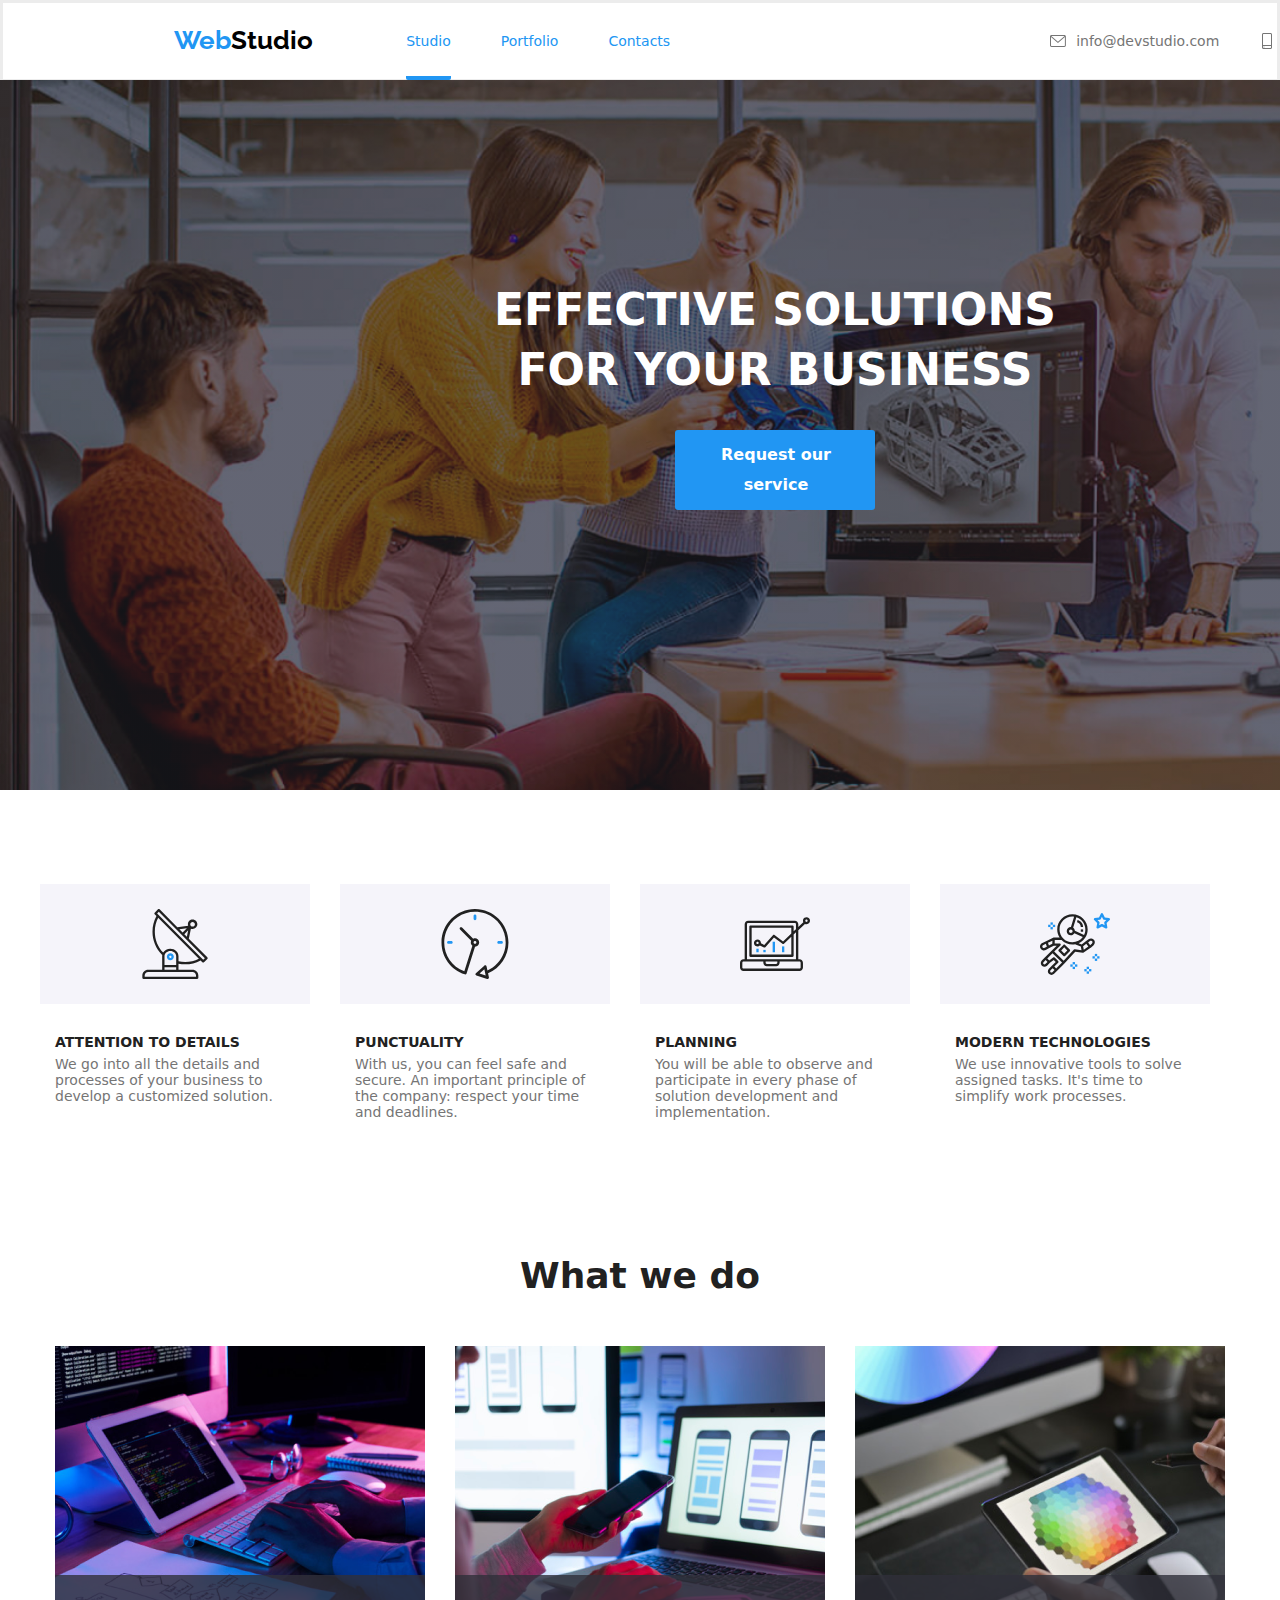
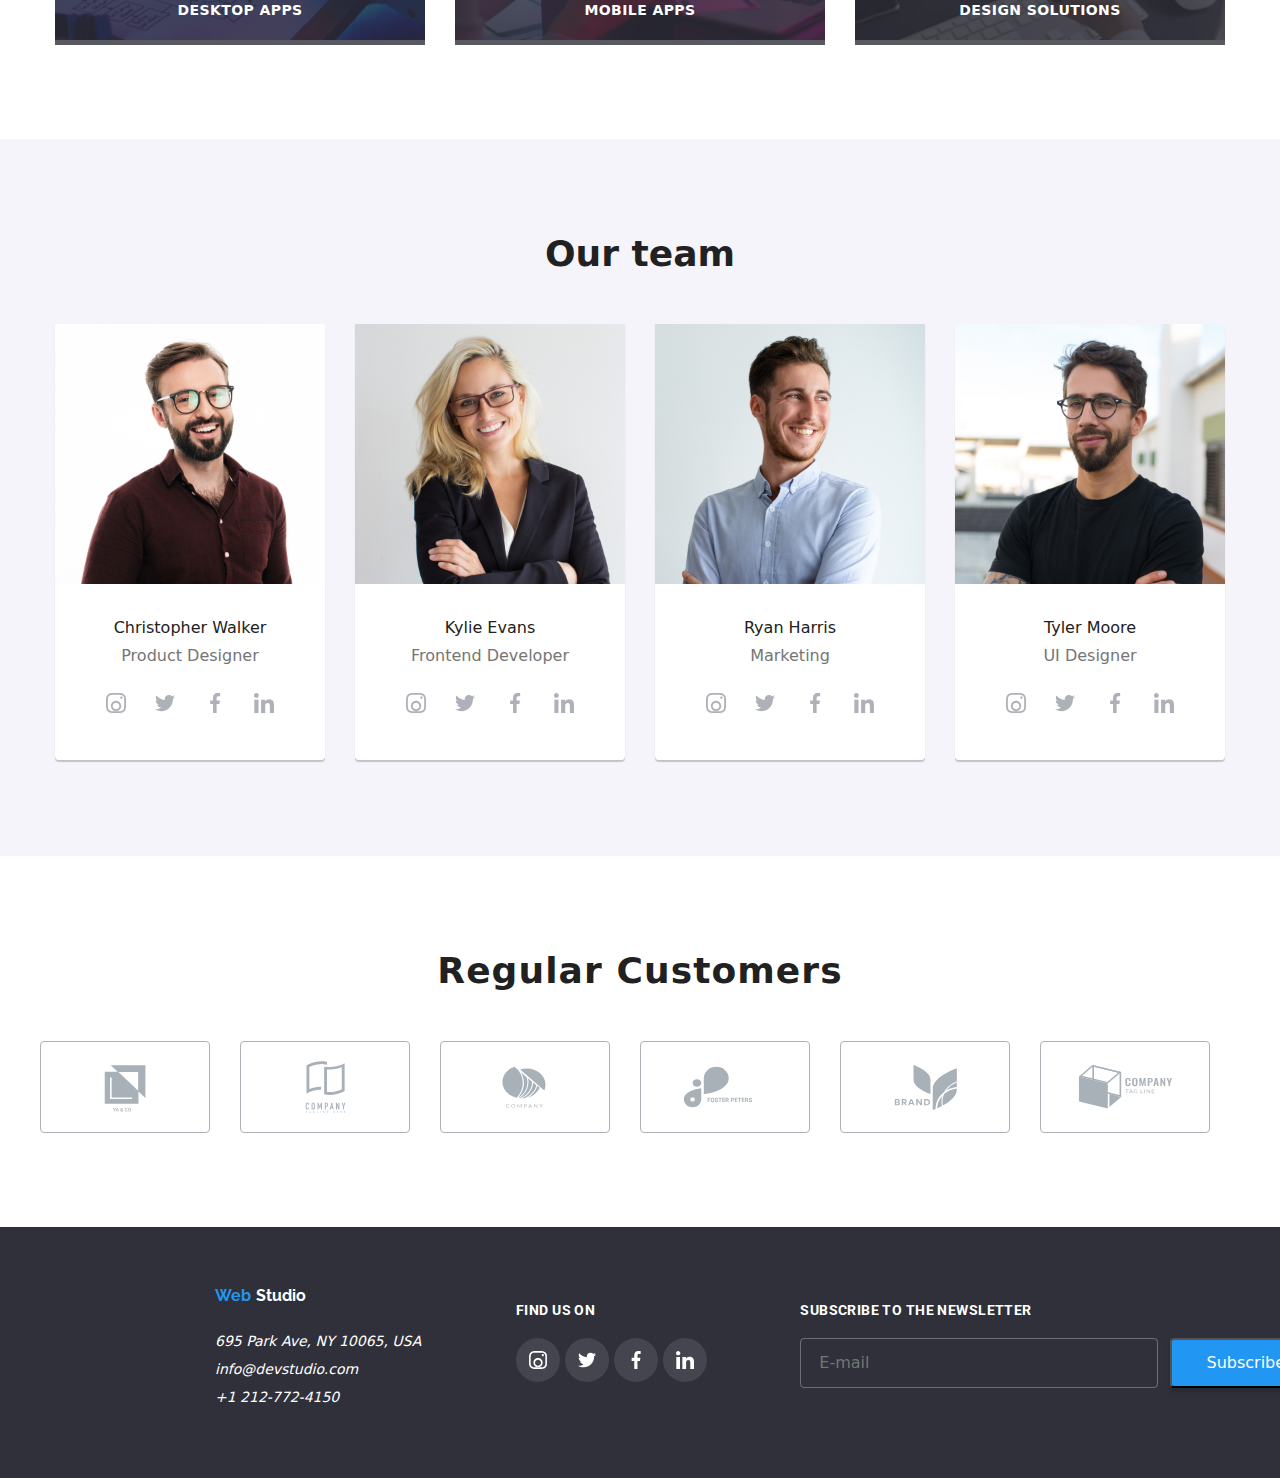
==== index.html @ acfc654d "footer form add" ====
<!DOCTYPE html>
<html lang="en">
  <head>
    <meta charset="UTF-8" />
    <meta http-equiv="x-ua-compatible" content="IE=edge" />
    <meta name="veiwport" content="width=divice-width, inicial scale=1.0" />
    <title>WebStudio</title>
    <link rel="preconnect" href="https://fonts.googleapis.com" />
    <link rel="preconnect" href="https://fonts.gstatic.com" crossorigin />
    <link
      href="https://fonts.googleapis.com/css2?family=Raleway:wght@700&family=Roboto:wght@400;500;700;900&display=swap"
      rel="stylesheet"
    />
    <link
      rel="stylesheet"
      href="https://cdnjs.cloudflare.com/ajax/libs/modern-normalize/1.0.0/modern-normalize.min.css"
    />
    <link rel="stylesheet" href="./css/style.css" />
  </head>
  <body>
    <div class="global-container">
      <header class="global-header">
        <div class="header-container">
          <div class="webstudio-container">
            <a class="link-class" href="./index.html">
              <span class="text-blue">Web</span>
              <span class="text-white">Studio</span>
            </a>
          </div>
          <div class="navigation-container">
            <nav class="main-navigation">
              <ul class="list-class">
                <li>
                  <a href="./index.html" class="nav-link current">Studio</a>
                </li>
                <li>
                  <a href="./portfolio.html" class="nav-link">Portfolio</a>
                </li>
                <li>
                  <a href=" " class="nav-link">Contacts</a>
                </li>
              </ul>
            </nav>
          </div>
          <div class="contact-container">
            <ul class="contact">
              <li>
                <a class="mail-class" href="mailto:info@devstudio.com">
                  <svg class="icon-nav">
                    <use href="./images/icons.svg#icon-envelope"></use>
                  </svg>
                  <span class="mail"> info@devstudio.com</span>
                </a>
              </li>
              <li>
                <a class="tel-class" href="tel:+12127724150">
                  <svg class="icon-nav">
                    <use href="./images/icons.svg#icon-smartphone"></use>
                  </svg>
                  <span class="tel">+1 212-772-4150</span>
                </a>
              </li>
            </ul>
          </div>
        </div>
      </header>
      <main class="main-container">
        <section class="first-section">
          <div class="first-section-container">
            <h1 class="head-text">EFFECTIVE SOLUTIONS FOR YOUR BUSINESS</h1>
            <button class="button1" data-modal-open type="button">
              Request our service
            </button>
          </div>
        </section>
        <section class="second-section">
          <div class="second-section-container">
            <ul class="text-list">
              <li>
                <div class="rectangle1">
                  <svg class="svg-image1" width="270" height="120">
                    <use href="./images/icons.svg#icon-antenna-1"></use>
                  </svg>
                </div>
                <h2 class="htwo-text">ATTENTION TO DETAILS</h2>
                <p class="ptwo-text">
                  We go into all the details and processes of your business to
                  develop a customized solution.
                </p>
              </li>
              <li>
                <div class="rectangle2">
                  <svg class="svg-image2" width="270" height="120">
                    <use href="./images/icons.svg#icon-clock-1"></use>
                  </svg>
                </div>
                <h2 class="htwo-text">PUNCTUALITY</h2>
                <p class="ptwo-text">
                  With us, you can feel safe and secure. An important principle
                  of the company: respect your time and deadlines.
                </p>
              </li>
              <li>
                <div class="rectangle3">
                  <svg class="svg-image3" width="270" height="120">
                    <use href="./images/icons.svg#icon-diagram-1"></use>
                  </svg>
                </div>
                <h2 class="htwo-text">PLANNING</h2>
                <p class="ptwo-text">
                  You will be able to observe and participate in every phase of
                  solution development and implementation.
                </p>
              </li>
              <li>
                <div class="rectangle4">
                  <svg class="svg-image4" width="270" height="120">
                    <use href="./images/icons.svg#icon-astronaut-1"></use>
                  </svg>
                </div>
                <h2 class="htwo-text">MODERN TECHNOLOGIES</h2>
                <p class="ptwo-text">
                  We use innovative tools to solve assigned tasks. It's time to
                  simplify work processes.
                </p>
              </li>
            </ul>
          </div>
        </section>
        <section class="section-three">
          <div class="section-three-container">
            <h3 class="hthree-text">What we do</h3>
            <ul class="image-whatwedo">
              <li>
                <div class="thumb">
                  <img
                    src="./images/img1.png"
                    alt="laptop 1"
                    width="370"
                    height="294"
                  />
                  <p class="label">DESKTOP APPS</p>
                </div>
              </li>
              <li>
                <div class="thumb">
                  <img
                    src="./images/box2.png"
                    alt="laptop 2"
                    width="370"
                    height="294"
                  />
                  <p class="label">Mobile APPS</p>
                </div>
              </li>
              <li>
                <div class="thumb">
                  <img
                    src="./images/box3.png"
                    alt="laptop 3"
                    width="370"
                    height="294"
                  />
                  <p class="label">DESIGN SOLUTIONS</p>
                </div>
              </li>
            </ul>
          </div>
        </section>
        <section class="section-four">
          <div class="fourth-section-continer">
            <h4 class="hfour-text">Our team</h4>
            <ul class="image-ourteam">
              <li class="walker-container">
                <img
                  src="./images/img11.jpg"
                  alt="Christopher Walker"
                  width="270"
                  height="260"
                />
                <h5 class="hfive-text">Christopher Walker</h5>
                <p class="pfour-text">Product Designer</p>
                <div class="social-ellipse">
                  <a class="social-icon" href="">
                    <svg class="icon">
                      <use xlink:href="./images/icons.svg#icon-instagram"></use>
                    </svg>
                  </a>
                </div>
                <div class="social-ellipse">
                  <a class="social-icon" href="">
                    <svg class="icon">
                      <use xlink:href="./images/icons.svg#icon-twitter"></use>
                    </svg>
                  </a>
                </div>
                <div class="social-ellipse">
                  <a class="social-icon" href="">
                    <svg class="icon">
                      <use
                        xlink:href="./images/icons.svg#icon-facebook-1"
                      ></use>
                    </svg>
                  </a>
                </div>
                <div class="social-ellipse">
                  <a class="social-icon" href="">
                    <svg class="icon">
                      <use xlink:href="./images/icons.svg#icon-linkedin"></use>
                    </svg>
                  </a>
                </div>
              </li>
              <li class="kylie-container">
                <img
                  src="./images/img22.jpg"
                  alt="Kylie Evans"
                  width="270"
                  height="260"
                />
                <h5 class="hfive-text">Kylie Evans</h5>
                <p class="pfour-text">Frontend Developer</p>
                <div class="social-ellipse">
                  <a class="social-icon" href="">
                    <svg class="icon">
                      <use xlink:href="./images/icons.svg#icon-instagram"></use>
                    </svg>
                  </a>
                </div>
                <div class="social-ellipse">
                  <a class="social-icon" href="">
                    <svg class="icon">
                      <use xlink:href="./images/icons.svg#icon-twitter"></use>
                    </svg>
                  </a>
                </div>
                <div class="social-ellipse">
                  <a class="social-icon" href="">
                    <svg class="icon">
                      <use
                        xlink:href="./images/icons.svg#icon-facebook-1"
                      ></use>
                    </svg>
                  </a>
                </div>
                <div class="social-ellipse">
                  <a class="social-icon" href="">
                    <svg class="icon">
                      <use xlink:href="./images/icons.svg#icon-linkedin"></use>
                    </svg>
                  </a>
                </div>
              </li>
              <li class="ryan-container">
                <img
                  src="./images/img33.jpg"
                  alt="Ryan Harris"
                  width="270"
                  height="260"
                />
                <h5 class="hfive-text">Ryan Harris</h5>
                <p class="pfour-text">Marketing</p>
                <div class="social-ellipse">
                  <a class="social-icon" href="">
                    <svg class="icon">
                      <use xlink:href="./images/icons.svg#icon-instagram"></use>
                    </svg>
                  </a>
                </div>
                <div class="social-ellipse">
                  <a class="social-icon" href="">
                    <svg class="icon">
                      <use xlink:href="./images/icons.svg#icon-twitter"></use>
                    </svg>
                  </a>
                </div>
                <div class="social-ellipse">
                  <a class="social-icon" href="">
                    <svg class="icon">
                      <use
                        xlink:href="./images/icons.svg#icon-facebook-1"
                      ></use>
                    </svg>
                  </a>
                </div>
                <div class="social-ellipse">
                  <a class="social-icon" href="">
                    <svg class="icon">
                      <use xlink:href="./images/icons.svg#icon-linkedin"></use>
                    </svg>
                  </a>
                </div>
              </li>
              <li class="tyler-container">
                <img
                  src="./images/img44.jpg"
                  alt="Tyler Moore"
                  width="270"
                  height="260"
                />
                <h5 class="hfive-text">Tyler Moore</h5>
                <p class="pfour-text">UI Designer</p>
                <div class="social-ellipse">
                  <a class="social-icon" href="">
                    <svg class="icon">
                      <use xlink:href="./images/icons.svg#icon-instagram"></use>
                    </svg>
                  </a>
                </div>
                <div class="social-ellipse">
                  <a class="social-icon" href="">
                    <svg class="icon">
                      <use xlink:href="./images/icons.svg#icon-twitter"></use>
                    </svg>
                  </a>
                </div>
                <div class="social-ellipse">
                  <a class="social-icon" href="">
                    <svg class="icon">
                      <use
                        xlink:href="./images/icons.svg#icon-facebook-1"
                      ></use>
                    </svg>
                  </a>
                </div>
                <div class="social-ellipse">
                  <a class="social-icon" href="">
                    <svg class="icon">
                      <use xlink:href="./images/icons.svg#icon-linkedin"></use>
                    </svg>
                  </a>
                </div>
              </li>
            </ul>
          </div>
        </section>
        <section class="section-five">
          <div class="fifth-section-container">
            <h4 class="regular-text">Regular Customers</h4>
            <div class="regular-rectangle-container">
              <div class="regular-rectangle">
                <a href="">
                  <svg class="logo">
                    <use
                      xlink:href="./images/icons.svg#icon-Logo1"
                      width="106px"
                      height="60px"
                    ></use>
                  </svg>
                </a>
              </div>
              <div class="regular-rectangle" type="button">
                <a href="">
                  <svg class="logo">
                    <use
                      xlink:href="./images/icons.svg#icon-Logo2"
                      width="106px"
                      height="60px"
                    ></use>
                  </svg>
                </a>
              </div>
              <div class="regular-rectangle" type="button">
                <a href="">
                  <svg class="logo">
                    <use
                      xlink:href="./images/icons.svg#icon-Logo3"
                      width="106px"
                      height="60px"
                    ></use>
                  </svg>
                </a>
              </div>
              <div class="regular-rectangle" type="button">
                <a href="">
                  <svg class="logo">
                    <use
                      xlink:href="./images/icons.svg#icon-Logo4"
                      width="106px"
                      height="60px"
                    ></use>
                  </svg>
                </a>
              </div>
              <div class="regular-rectangle" type="button">
                <a href="">
                  <svg class="logo">
                    <use
                      xlink:href="./images/icons.svg#icon-Logo5"
                      width="106px"
                      height="60px"
                    ></use>
                  </svg>
                </a>
              </div>
              <div class="regular-rectangle" type="button">
                <a href="">
                  <svg class="logo">
                    <use
                      xlink:href="./images/icons.svg#icon-Logo6"
                      width="106px"
                      height="60px"
                    ></use>
                  </svg>
                </a>
              </div>
            </div>
          </div>
        </section>
      </main>
      <!--footer section-->
      <footer class="global-footer">
        <div class="footer-container">
          <section class="footer-section">
            <div class="web-studio2">
              <span class="blue-text">Web</span>
              <span class="white-text">Studio</span>
            </div>
            <address class="footer-address">
              <div class="foot-address">695 Park Ave, NY 10065, USA</div>
              <p class="mail-text">info@devstudio.com</p>
              <p class="tel-text">+1 212-772-4150</p>
            </address>
          </section>
          <section class="footer-social-section">
            <div class="footer-social-links">
              <p class="find-us-text">find us on</p>
            </div>
            <div class="f-social-ellipse">
              <a class="f-social-icon" href="">
                <svg class="f-icon">
                  <use xlink:href="./images/icons.svg#icon-instagram"></use>
                </svg>
              </a>
            </div>
            <div class="f-social-ellipse">
              <a class="f-social-icon" href="">
                <svg class="f-icon">
                  <use xlink:href="./images/icons.svg#icon-twitter"></use>
                </svg>
              </a>
            </div>
            <div class="f-social-ellipse">
              <a class="f-social-icon" href="">
                <svg class="f-icon">
                  <use xlink:href="./images/icons.svg#icon-facebook-1"></use>
                </svg>
              </a>
            </div>
            <div class="f-social-ellipse">
              <a class="f-social-icon" href="">
                <svg class="f-icon">
                  <use xlink:href="./images/icons.svg#icon-Ellipse1"></use>
                  <use xlink:href="./images/icons.svg#icon-linkedin"></use>
                </svg>
              </a>
            </div>
          </section>
          <section class="subscribe">
            <p class="subscribe-text">Subscribe to the newsletter</p>
            <div class="footer-email-form">
              <label for="email">
                <input
                  placeholder="E-mail"
                  type="email"
                  name="email"
                  id="email"
                  class="input-mail"
                  pattern="[a-z0-9._%+\-]+@[a-z0-9.\-]+\.[a-z]{2,}$"
                />
              </label>
              <div class="email-input">
                <button type="submit">
                  Subscribe
                  <svg>
                    <use xlink:href="./images/icons.svg#icon-icon_send"></use>
                  </svg>
                </button>
              </div>
            </div>
          </section>
        </div>
      </footer>
    </div>
    <!--MODAL-->
    <div class="modal is-hidden" data-modal>
      <div class="modal-content">
        <button class="close-btn" data-modal-close>&times;</button>

        <p>Leave your information and we'll call you back</p>

        <form class="modal-form" action="" method="get" autocomplete="off">
          <div class="form-section">
            <label for="name">Name</label>
            <div class="input-l">
              <input type="text" name="name" id="name" class="modal-input" />
              <svg class="modal-icon">
                <use href="./images/icons.svg#icon-person-modal" />
              </svg>
            </div>
          </div>

          <div class="form-section">
            <label for="telephone">Telephone</label>
            <div class="input-l">
              <input
                type="tel"
                name="telephone"
                id="telephone"
                class="modal-input"
              />
              <svg class="modal-icon">
                <use href="./images/icons.svg#icon-phone-modal" />
              </svg>
            </div>
          </div>

          <div class="form-section">
            <label for="email">E-mail</label>
            <div class="input-l">
              <input
                type="email"
                name="email"
                id="email"
                class="modal-input"
                pattern="[a-z0-9._%+\-]+@[a-z0-9.\-]+\.[a-z]{2,}$"
              />
              <svg class="modal-icon">
                <use href="./images/icons.svg#icon-email-modal" />
              </svg>
            </div>
          </div>

          <div class="form-section">
            <label class="feedback-label">
              <span class="form-comments">Comments</span>
              <textarea
                placeholder="Enter the text"
                name="feedback"
                class="modal-input"
              ></textarea>
            </label>
          </div>

          <label class="label-checkbox" for="terms-and-conditions">
            <input
              class="checkbox-input"
              id="terms-and-conditions"
              type="checkbox"
              name="terms"
            />
            <svg class="modal-icon">
              <use href="./images/icons.svg#icon-vector-modal"></use>
            </svg>
            <!--  <svg class="icon-check">
              <use href="./images/icons.svg#icon-icon-check"></use>
          </svg>-->
            <span
              >I agree with the letter and accept the
              <a href="">Terms and Conditions</a></span
            >
          </label>
        </form>
        <button class="modal-button" type="submit">Send</button>
      </div>
    </div>

    <script src="./modal.js"></script>
  </body>
</html>
---- css/style.css ----
:root {
  --link-color: #212121;
  --heading-font-family: system-ui, -apple-system, BlinkMacSystemFont,
    "Segoe UI", Roboto, Oxygen, Ubuntu, Cantarell, "Open Sans", "Helvetica Neue",
    sans-serif;
  --link-hover-color: #2196f3;
  --svg-icons-color: #afb1b8;
  --grey-text-color: #757575;
  --trasform: 250ms cubic-bezier(0.4, 0, 0.2, 1);
}

/*-- syles canceling--*/
h1,
h2,
h3,
h4,
h5,
p {
  margin: 0;
}

ul {
  list-style: none;
  padding: 0;
  margin: 0;
}

a {
  text-decoration: none;
}

.global-continer {
  width: 1600px;
}

.visually-hidden {
  position: absolute;
  width: 1px;
  height: 1px;
  margin: -1px;
  border: 0;
  padding: 0;
  clip: rect(0 0 0 0);
  overflow: hidden;
}

.header-container {
  display: flex;
  flex-direction: row;
  height: 80px;
  align-items: center;
  border-style: solid;
  border-bottom-width: 1px;
  border-color: #ececec;
  flex-wrap: nowrap;
}

.webstudio-container {
  display: flex;
  flex-direction: row;
  padding-left: 13.4375%;
  flex-wrap: nowrap;
  justify-content: space-between;
  width: max-content;
}

.link-class {
  display: flex;
  align-items: center;
}

.link-class {
  font-family: "Raleway", sans-serif;
  font-weight: 700;
  font-size: 26 px;
  text-decoration: none;
}

.text-white {
  color: #000000;
  font-weight: 700;
  font-size: 26px;
}

.global-header {
  background-color: #fff;
  font-family: var(--heading-font-family);
  font-size: 14px;
  font-weight: 500;
}

.navigation-container ul {
  display: flex;
  flex-direction: row;
  align-items: center;
  padding-left: 93px;
}

.navigation-container li {
  padding-right: 50px;
}

.contact-container {
  display: flex;
  flex-direction: row;
  flex-wrap: nowrap;
  align-items: center;
  margin-left: 330px;
}

.contact ul {
  width: 500px;
}

.icon-nav {
  display: inline-block;
  max-width: 16px;
  max-height: 16px;
  fill: var(--grey-text-color);
  align-items: center;
}

.mail,
.tel {
  color: var(--grey-text-color);
}

.icon-nav {
  margin-right: 10px;
}

.text-blue {
  color: var(--link-hover-color);
  font-weight: 700;
  font-size: 26px;
  overflow-clip-margin: unset;
}

/*--Link section first page--*/
.nav-link {
  list-style-type: none;
  color: var(--grey-text-color);
  text-decoration: none;
}

.current {
  color: var(--link-hover-color);
}

.current {
  padding-bottom: 27px;
  border-bottom: var(--link-hover-color) solid 4px;
  border-radius: 2px;
}

a:link,
a:hover {
  color: var(--link-hover-color);
}

a:focus {
  color: var(--link-hover-color);
}

.nav-link {
  cursor: poiter;
}

/*--Contact first page--*/
.contact {
  display: flex;
  list-style-type: none;
  text-decoration: none;
  align-items: center;
  color: var(--grey-text-color);
}

.contact span:link,
.contact span:hover {
  color: var(--link-hover-color);
}

/*--first section first page Effective solutions--*/

.first-section {
  background: #2f303a;
  text-align: center;
  background-image: linear-gradient(
      rgba(47, 48, 58, 0.4),
      rgba(47, 48, 58, 0.4)
    ),
    url(../images/effective-solution.jpg);
  background-size: cover;
}

.first-section-container {
  display: inline-block;

  margin: 0%;
  padding: 200px 452px 280px 452px;
}

.head-text {
  width: 646px;
  padding-bottom: 30px;
}

.first-section .head-text {
  font-weight: 900;
  font-size: 44px;
  line-height: 60px;
  letter-spacing: 6%;
  color: #ffff;
  text-align: center;
  font-family: var(--heading-font-family);
}

.button1 {
  width: 200px;
  padding: 10px 19px 10px 21px;
  height: 50 px;
}

.button1 {
  background-color: var(--link-hover-color);
  border: none;
  color: white;
  text-align: center;
  text-decoration: none;
  display: inline-block;
  font-size: 16px;
  font-weight: 700;
  letter-spacing: 6%;
  size: 16px;
  line-height: 30px;
  border-radius: 3px;
  font-family: var(--heading-font-family);
}

.button1:hover {
  background-color: #188ce8;
}
/*--
@keyframes moveinout {
  0% {
    top: 0;
  }

  100% {
    top: 294px;
  }--*/

.modal {
  position: fixed;
  width: 100vw;
  height: 100vh;
  top: 0;
  left: 0;
  display: flex;
  justify-content: center;
  align-items: center;
  background: rgba(0, 0, 0, 0.2);
  /*-- animation: moveinout var(--transform);--*/
}
.modal-content {
  display: flex;
  flex-direction: column;
  justify-content: center;
  align-items: center;
  position: relative;
  background-color: #fff;
  padding: 20px;
  width: 528px;
  height: 581px;
  border-radius: 4px;
  box-shadow: 0px 2px 1px 0px rgba(0, 0, 0, 0.2);
  box-shadow: 0px 1px 1px 0px rgba(0, 0, 0, 0.14);
  box-shadow: 0px 1px 3px 0px rgba(0, 0, 0, 0.12);
}

.close-btn {
  position: absolute;
  right: 0;
  top: 0;
  margin: 8px;
  border-radius: 50%;
  width: 30px;
  height: 30px;
  background-color: #fff;
  border: 1px solid rgba(0, 0, 0, 0.1);
  display: flex;
  align-items: center;
  justify-content: center;
}

.is-hidden {
  visibility: hidden;
}
.modal-content p {
  font-family: var(--heading-font-family);
  color: var(--link-color);
  font-size: 20px;
  margin-top: 40px;
}
.close-btn {
  display: flex;
  align-items: center;
  justify-content: center;
  position: absolute;
  right: 0;
  top: 0;
  margin: 8px;
  border-radius: 50%;
  width: 30px;
  height: 30px;
  background-color: #fff;
  border: 1px solid rgba(0, 0, 0, 0.1);
}
.modal-form {
  display: flex;
  flex-direction: column;
  column-gap: 10px;
}

.form-comments {
  font-family: var(--heading-font-family);
  font-weight: 400;
  line-height: 24px;
  color: #757575;
}
.modal-form .input-l {
  position: relative;
  display: flex;
  align-items: center;
}
.modal-icon {
  position: absolute;
  margin-left: 12px;
  width: 18px;
  height: 18px;
  top: calc(50%-9px);
}
.modal-form .input-l:focus-within svg {
  fill: #2196f3;
  transition: fill var(--transition);
}
.modal-form input {
  height: 40px;
  width: 448px;
  background-color: #fff;
  border: 1px solid rgba(33, 33, 33, 0.2);
  border-radius: 4px;
  margin-top: 4px;
  padding-left: 42px;
  outline: none;
}
.modal-input:focus {
  border: 1px solid #2196f3;
  transition: border var(--transition);
}
.modal-form textarea {
  width: 448px;
  height: 120px;
  background-color: #fff;
  border: 1px solid rgba(33, 33, 33, 0.2);
  border-radius: 4px;
  margin-top: 4px;
  outline: none;
  text-indent: 16px;
  font-family: var(--heading-font-family);
  font-weight: 400;
}

.modal-form .label-checkbox {
  display: flex;
  align-items: center;
  position: relative;
  gap: 8px;
  margin-left: 12px;
  margin-top: 20px;
}
.modal-form .label-checkbox:hover {
  cursor: pointer;
}
/*--.checkbox-input > input:not(:checked) {
  visibility: hidden;
}--*/
input:checked + svg {
  display: none;
}

.form-section {
  margin-bottom: 10px;
}
.form-section label {
  font-family: var(--heading-font-family);
  font-weight: 400;
  line-height: 14px;
  font-size: 14px;
  color: #757575;
}
.label-checkbox svg {
  margin-left: 3px;
}
.label-checkbox p {
  font-family: var(--heading-font-family);
  font-size: 14px;
  font-weight: 400;
  line-height: 24px;
  letter-spacing: 0.03em;
}

.label-checkbox a {
  color: #2196f3;
  text-decoration: underline;
}
.modal-form .checkbox-input {
  height: 16px;
  width: 16px;
}
.feedback-label {
  display: flex;
  flex-direction: column;
}

.modal-button {
  height: 50px;
  width: 200px;
  background-color: #2196f3;
  color: #fff;
  margin-top: 30px;
  border: 1px solid #2196f3;
  border-radius: 4px;
  margin-bottom: 40px;
  padding-bottom: 12px;
  padding-top: 12px;
  box-shadow: 0px 4px 4px 0px #00000026;
}
/*--second section first page--*/

.second-section-container {
  display: flex;
  flex-direction: row;
  justify-content: center;
  margin-bottom: 94px;
  flex-wrap: nowrap;
}

.second-section-container li {
  width: 270px;
  margin-right: 30px;
  margin-bottom: 30px;
}

.rectangle1 {
  display: flex;
  background-color: #f5f4fa;
  width: 270px;
  margin-bottom: 30px;
}

.svg-image1 {
  padding: 25px 100px 25px 100px;
  background-repeat: no-repeat;
  background-position: center;
}

.rectangle2 {
  display: flex;
  width: 270px;
  background-color: #f5f4fa;
  margin-bottom: 30px;
}

.svg-image2 {
  padding: 25px 100px 25px 100px;
  background-repeat: no-repeat;
  background-position: center;
}

.rectangle3 {
  display: flex;
  width: 270px;
  background-color: #f5f4fa;
  margin-bottom: 30px;
}

.svg-image3 {
  padding: 25px 100px 25px 100px;
  background-repeat: no-repeat;
  background-position: center;
}

.rectangle4 {
  display: flex;
  width: 270px;
  background-color: #f5f4fa;
  margin-bottom: 30px;
}

.svg-image4 {
  padding: 25px 100px 25px 100px;
  background-repeat: no-repeat;
  background-position: center;
}

.text-list {
  max-width: 1600px;
  padding-top: 94px;
}

.second-section {
  background: #fff;
  list-style-type: none;
}

.htwo-text {
  width: 270px;
  height: 16px;
}

.htwo-text {
  font-weight: 700;
  font-size: 14px;
  color: #212121;
  font-family: var(--heading-font-family);
  padding-left: 15px;
  padding-right: 15px;
}

.text-list {
  list-style-type: none;
  display: flex;
}

.ptwo-text {
  width: 270px;
  height: 75px;
  margin-top: 6px;
  padding-left: 15px;
  padding-right: 15px;
}

.ptwo-text {
  font-weight: 400;
  font-size: 14px;
  letter-spacing: 3%;
  color: #757575;
  font-family: var(--heading-font-family);
}

/*--tirth section first page What We Do--*/

.section-three-continer {
  display: flex;
  flex-direction: column;
  margin-top: 0 auto;
  height: auto;
}
.thumb {
  position: relative;
  overflow: hidden;
}

.thumb > .label {
  position: absolute;
  margin: 0;
  font-family: var(--heading-font-family);
  font-size: 14px;
  font-weight: 700;
  line-height: 16px;
  letter-spacing: 0.03em;
  width: 370px;
  height: 70px;
  padding-top: 27px;
  padding-bottom: 27px;
  text-align: center;
  color: #fff;
  text-transform: uppercase;
  bottom: 0;
  left: 0;
  background-color: rgba(47, 48, 58, 0.8);
}

.hthree-text {
  display: flex;
  justify-content: center;
  margin-top: 94px;
}

.section-three {
  background-color: #fff;
}

.image-whatwedo {
  list-style-type: none;
  display: flex;
  justify-content: center;
  margin-top: 50px;
}

.image-whatwedo li {
  padding-left: 15px;
  padding-right: 15px;
  margin-bottom: 94px;
}

.hthree-text {
  font-weight: 700;
  font-size: 36px;
  text-align: center;
  letter-spacing: 3%;
  color: #212121;
  font-family: var(--heading-font-family);
}

/*--section four OUR TEAM--*/

.fourth-section-continer {
  display: flex;
  flex-direction: column;
  background-color: #f5f4fa;
}

.hfour-text {
  display: flex;
  justify-content: center;
  margin-top: 94px;
  padding-left: 502px;
  padding-right: 502px;
}

.fourth-section-continer ul {
  display: flex;
  padding-top: 50px;
  justify-items: center;
  margin-left: 30px;
  margin-right: 30px;
  margin-bottom: 96px;
}

.walker-container {
  display: block;
  border-style: none;
  border-color: #f5f4fa;
  border-radius: 0px 0px 4px 4px;
  max-width: 100%;
  height: auto;
  background-color: #fff;
  border-radius: 0px, 0px, 4px, 4px;
  box-shadow: 0px 2px 1px 0px rgba(0, 0, 0, 0.2);
}

.kylie-container {
  display: block;
  border-style: none;
  border-color: #f5f4fa;
  border-radius: 0px 0px 4px 4px;
  height: auto;
  margin-left: 30px;
  background-color: #fff;
  border-radius: 0px, 0px, 4px, 4px;
  box-shadow: 0px 2px 1px 0px rgba(0, 0, 0, 0.2);
}

.ryan-container {
  display: block;
  border-style: none;
  border-color: #f5f4fa;
  border-radius: 0px 0px 4px 4px;
  margin-left: 30px;
  height: auto;
  background-color: #fff;
  border-radius: 0px, 0px, 4px, 4px;
  box-shadow: 0px 2px 1px 0px rgba(0, 0, 0, 0.2);
}

.tyler-container {
  display: block;
  border-style: none;
  border-color: #f5f4fa;
  border-radius: 0px 0px 4px 4px;
  margin-left: 30px;
  height: auto;
  background-color: #fff;
  border-radius: 0px, 0px, 4px, 4px;
  box-shadow: 0px 2px 1px 0px rgba(0, 0, 0, 0.2);
}

.social-ellipse {
  display: inline-block;
  flex-direction: row;
  width: 44px;
  height: 44px;
  border-radius: 50%;
  margin-bottom: 30px;
}

.icon {
  display: block;
  flex-direction: row;
  width: 44px;
  height: 44px;
  align-items: center;
  justify-content: center;
  padding: 12px 12px;
  fill: #afb1b8;
}

.icon:hover {
  fill: #ffffff;
}

.icon > svg {
  justify-content: center;
  align-items: center;
  width: 44px;
  height: 44px;
}

.svg > use {
  width: 44px;
  height: 44px;
}

.social-ellipse:hover {
  background-color: var(--link-hover-color);
  fill: #fff;
}

.hfive-text {
  padding-top: 30px;
  padding-bottom: 5px;
}

.pfour-text {
  padding-top: 5px;
  padding-bottom: 16px;
}

.image-ourteam {
  list-style-type: none;
  display: flex;
  justify-content: center;
}

.section-four {
  font-size: 16px;
  text-align: center;
  letter-spacing: 3%;
  font-family: var(--heading-font-family);
}

.hfour-text {
  font-weight: 700;
  color: #212121;
  font-size: 36px;
}

.hfive-text {
  font-weight: 500;
  color: #212121;
  font-size: 16px;
}

.pfour-text {
  font-weight: 400;
  color: #757575;
  font-size: 16px;
}

.social-icon:hover {
  fill: #fff;
}

/*--fifth section Regular Customer--*/
.fifth-section-container {
  display: block;
  justify-content: center;
  flex-shrink: 0;
  margin-top: 94px;
}

.regular-rectangle {
  width: 170px;
  height: 92px;
  background-color: #fff;
  border: 1px solid #afb1b8;
  border-radius: 4px;
  margin-right: 30px;
  margin-bottom: 94px;
}

.regular-rectangle-container {
  display: flex;
  justify-content: center;
}

.regular-text {
  color: var(--link-color);
  text-align: center;
  font-family: var(--heading-font-family);
  font-size: 36px;
  font-style: normal;
  font-weight: 700;
  line-height: normal;
  letter-spacing: 1.08px;
  margin-bottom: 50px;
}

.logo {
  padding-top: 16px;
  padding-left: 32px;
  fill: #a8b1b8;
}

.logo:hover {
  fill: var(--link-hover-color);
}

/*--button section second page--*/
.main-container-second {
  display: grid;
  justify-content: center;
  margin-top: 94px;
  margin-bottom: 94px;
  align-items: center;
  align-content: center;
}

.button-section ul {
  list-style-type: none;
  display: grid;
  grid-template-columns: 64px 120px 83px 96px 121px;
  grid-column-gap: 8px;
  align-content: center;
  justify-content: center;
  margin-top: 94px;
}

.button {
  background-color: #f5f4fa;
  border: none;
  color: #212121;
  text-align: center;
  text-decoration: none;
  display: inline;
  font-size: 16px;
  font-weight: 500;
  letter-spacing: 3%;
  size: 16px;
  line-height: 26px;
  border-radius: 4px;
  cursor: pointer;
  list-style-type: none;
  font-family: var(--heading-font-family);
  padding-top: 6px;
  padding-left: 22px;
  padding-right: 22px;
  padding-bottom: 6px;
}

.button:hover {
  background-color: var(--link-hover-color);

  color: white;
}

.button:focus {
  background-color: var(--link-hover-color);
  color: white;
}

/*--image section second page--*/
.image-section {
  display: flex;
  justify-content: center;
}
.grid-container {
  display: grid;
  grid-template-columns: auto auto auto;
  flex-basis: calc((100%-90px) / 3);
}

.image-class {
  display: flex;
  list-style-type: none;
  flex-wrap: wrap;
  align-items: center;
  padding-top: 56px;
  justify-content: center;
  flex-basis: calc((100%-90px) / 3);
}

.image-class li {
  flex-basis: calc((100%-90px) / 3);
  margin: 15px;
  max-width: 100%;
  height: auto;
}

.hover-box {
  position: relative;
  width: 370px;
  height: 294px;
  margin: 0;
  overflow: hidden;
}
.hover-text {
  position: absolute;
  top: 0;
  left: 0;
  width: 100%;
  height: 100%;
  padding-top: 63px;
  padding-left: 24px;
  background-color: rgba(33, 150, 243, 0.9);
  transform: translateY(100%);
  transition: var(--trasform);
  transition-timing-function: cubic-bezier(0.4, 0, 0.2, 1);
}

.hover-box:hover .hover-text {
  transform: translateY(0);
}

.hover-text p {
  color: #fff;
  margin: 0;
  font-family: var(--heading-font-family);
  font-size: 18px;
  font-weight: 400;
  line-height: 28px;
  letter-spacing: 0.03em;
  text-align: left;
}
.textcard {
  border-top-style: none;
  border-right-style: solid;
  border-right-width: 1px;
  border-bottom-style: solid;
  border-bottom-width: 1px;
  border-left-style: solid;
  border-left-width: 1px;
  border-color: #eee;
  padding-left: 22px;
  padding-right: 22px;
}

.image-class h3 {
  height: 36px;
  width: 322px;
  justify-content: center;
  align-content: center;
  padding-top: 20px;
}

.image-class p {
  height: 30px;
  width: 322px;
  padding-top: 4px;
  padding-bottom: 20px;
}

.image-text {
  font-weight: 700;
  font-size: 18px;
  letter-spacing: 6%;
  color: #212121;
  font-family: var(--heading-font-family);
}

.description-text {
  font-weight: 400;
  font-size: 16px;
  letter-spacing: 3%;
  color: #757575;
  font-family: var(--heading-font-family);
}

/*--footer second page--*/

.footer-container {
  display: flex;
  height: 251px;
  width: max-content;
}

.footer-section {
  display: block;
  padding-left: 215px;
  width: 516px;
  justify-content: left;
}

.footer-social-section {
  display: block;
  margin-top: 75px;
}

.web-studio2 {
  display: block;
  margin-top: 60px;
  padding-bottom: 28px;
}

.global-footer {
  background: #2f303a;
  text-align: left;
}

.text-whites {
  color: white;
}

.blue-text {
  color: var(--link-hover-color);
  font-family: "Raleway";
  font-weight: 700;
  font-size: 26 px;
}

.white-text {
  color: white;
  font-family: "Raleway";
  font-weight: 700;
  font-size: 26 px;
}

.footer-address {
  font-size: 14px;
  font-weight: 400;
  letter-spacing: 3%;
  color: #fff;
  font-family: var(--heading-font-family);
}

.foot-address {
  padding-bottom: 12px;
}

.mail-class {
  color: #fff;
  margin-right: 40px;
}

.mail-class:hover .icon-nav {
  fill: var(--link-hover-color);
}

.mail-class:hover .mail {
  color: var(--link-hover-color);
}

.tel-class:hover .icon-nav {
  fill: var(--link-hover-color);
}

.tel-class:hover .tel {
  color: var(--link-hover-color);
}

.mail-class,
.tel-class {
  display: flex;
  align-items: center;
  justify-content: center;
}

.tel-text {
  color: #fff;
  padding-top: 12px;
}

.find-us-text,
.subscribe-text {
  color: #fff;
  font-family: Roboto;
  font-size: 14px;
  font-weight: 700;
  line-height: 16px;
  letter-spacing: 0.03em;
  text-align: left;
  text-transform: uppercase;
  margin-bottom: 20px;
}

.f-social-ellipse {
  display: inline-block;
  flex-direction: row;
  width: 44px;
  height: 44px;
  border-radius: 50%;
  margin-bottom: 30px;
  fill: #fff;
  opacity: 1;
}

.f-social-icon {
  text-decoration: none;
  width: 44px;
  height: 44px;
  display: flex;
  justify-content: center;
  align-items: center;
  border: 1px solid transparent;
  background-color: rgba(255, 255, 255, 0.1);
  border-radius: 50%;
  fill: #fff;
}

.f-icon {
  display: block;
  flex-direction: row;
  width: 44px;
  height: 44px;
  align-items: center;
  justify-content: center;
  padding: 12px;
  fill: #ffffff;
  opacity: 1;
}

.footer-social-icons:nth-child(1) {
  padding-left: 0;
}

.f-social-ellipse:hover {
  opacity: 1;
  background-color: var(--link-hover-color);
  fill: #fff;
}

.f-icon:hover {
  fill: #fff;
}
.subscribe {
  display: block;
  align-items: center;
  margin-top: 75px;
  margin-left: 93px;
}
.footer-email-form {
  display: flex;
  flex-direction: row;
}

.footer-email-form label input {
  height: 50px;
  width: 358px;
  background-color: rgba(33, 150, 243, 0);
  border: 1px solid rgba(255, 255, 255, 0.3);
  border-radius: 4px;
  color: #fff;
  padding-left: 18px;
  outline: none;
}
.email-input > button {
  display: inline-flex;
  justify-content: center;
  align-items: center;
  background-color: #2196f3;
  width: 200px;
  height: 50px;
  color: #fff;
  border-radius: 4px;
  box-shadow: 0px 4px 4px 0px rgba(0, 0, 0, 0.15);
  margin-left: 12px;
}
.email-input svg {
  width: 24px;
  height: 24px;
  margin-left: 25px;
  fill: #fff;
}
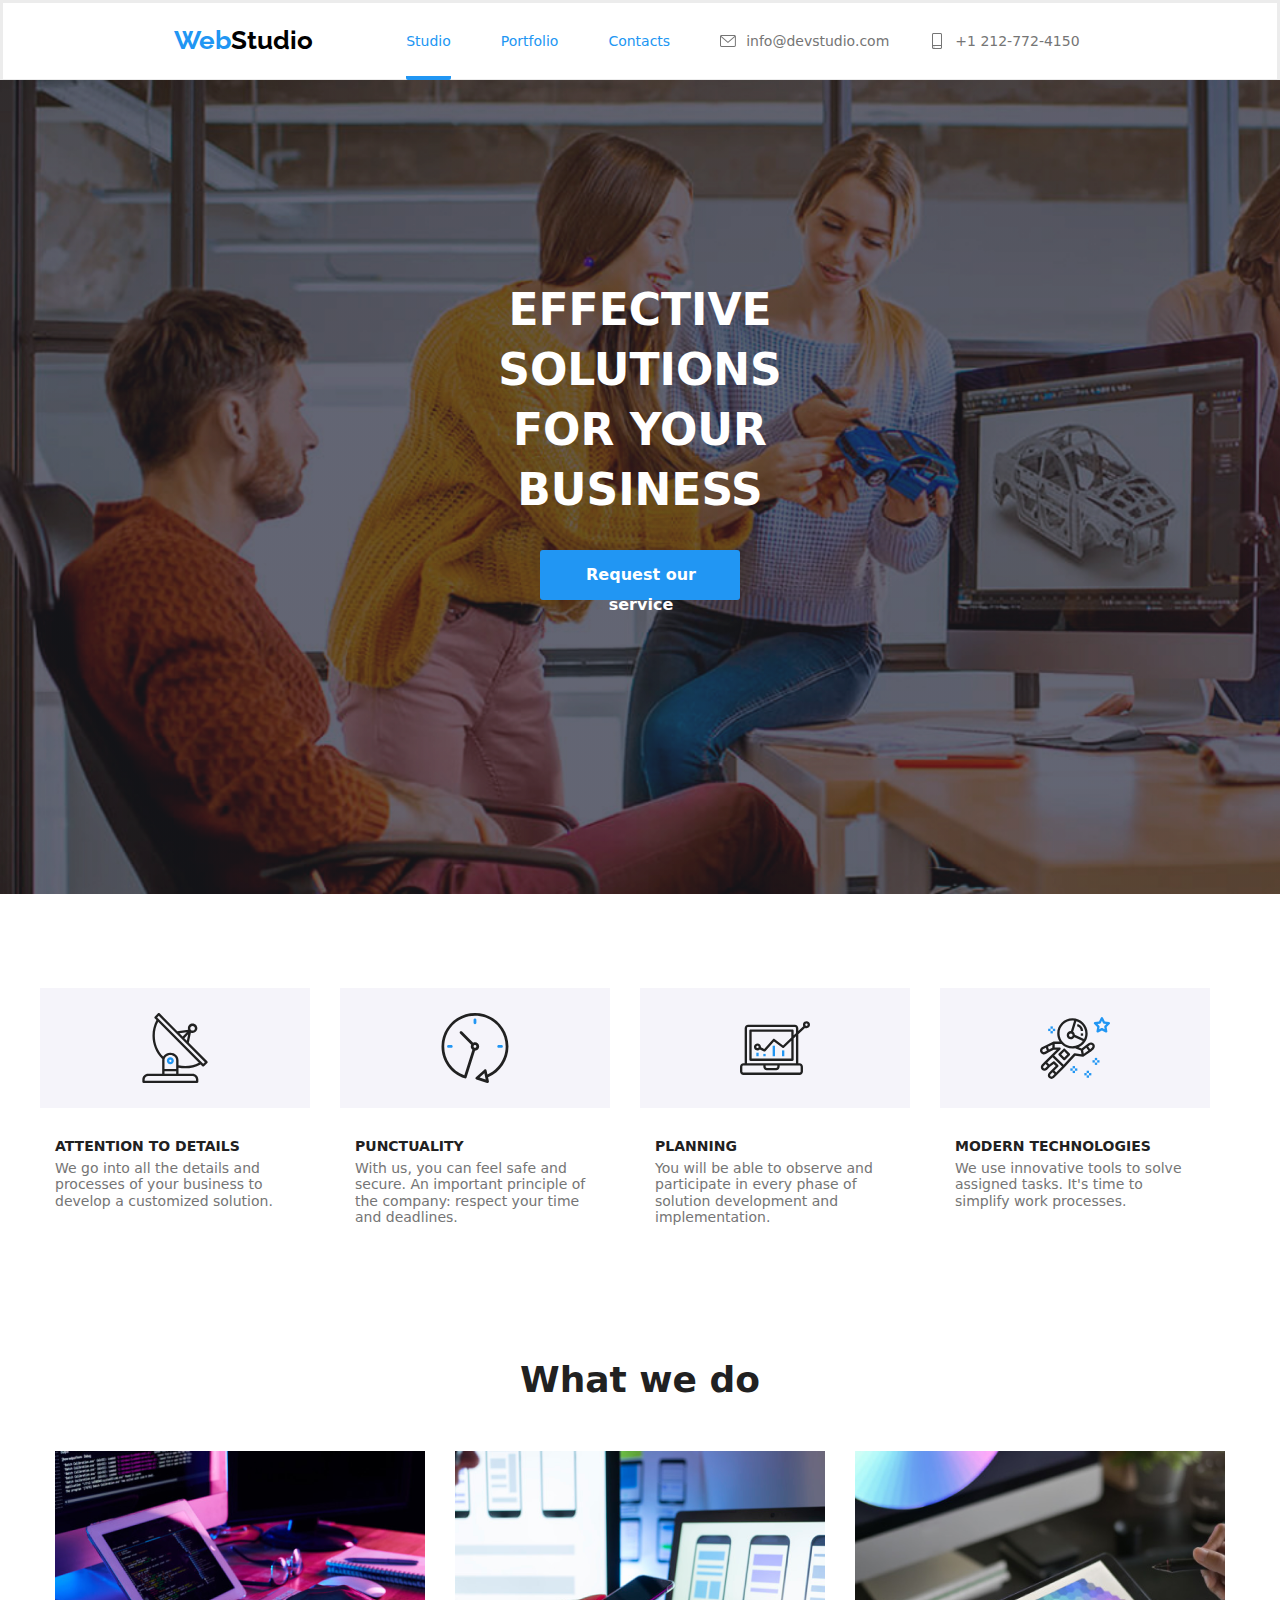
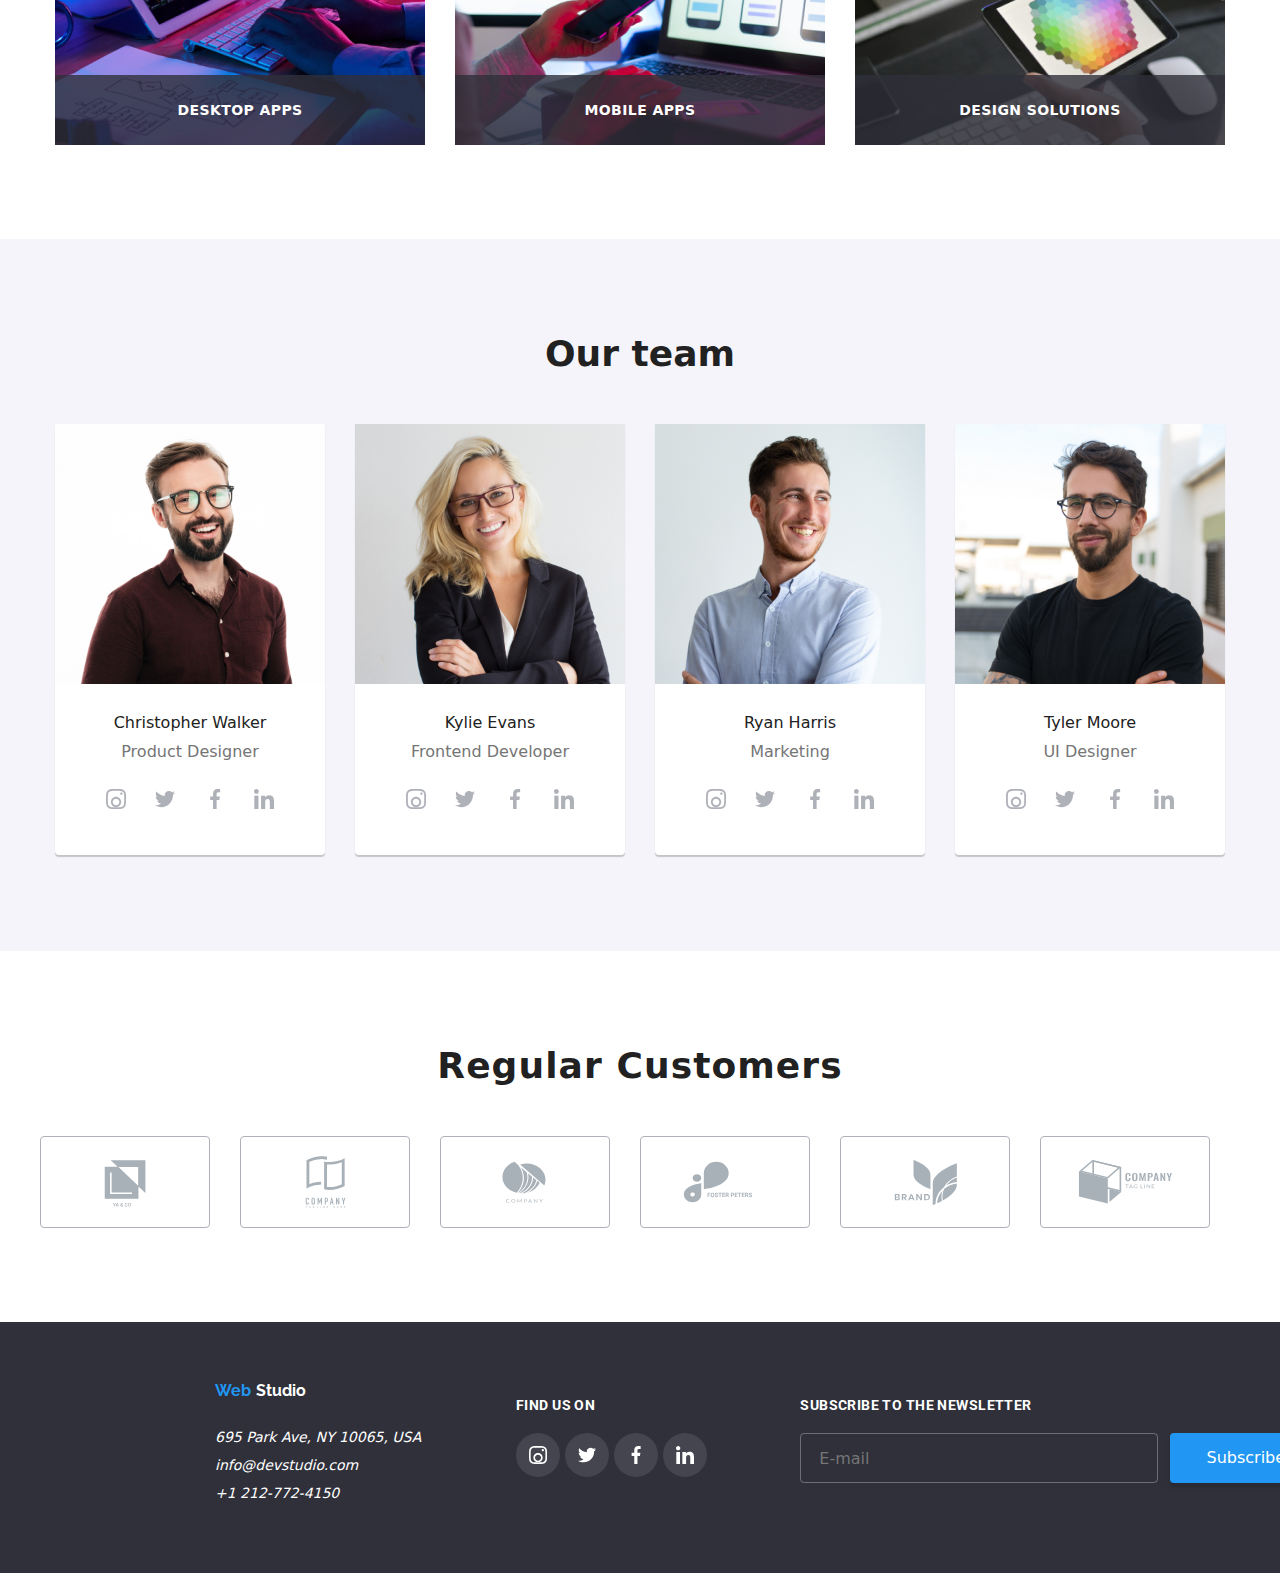
==== commit 82c15c5c: "hw 06" ====
--- a/index.html
+++ b/index.html
@@ -3,7 +3,7 @@
   <head>
     <meta charset="UTF-8" />
     <meta http-equiv="x-ua-compatible" content="IE=edge" />
-    <meta name="veiwport" content="width=divice-width, inicial scale=1.0" />
+    <meta name="viewport" content="width=divice-width" initial-scale="1.0" />
     <title>WebStudio</title>
     <link rel="preconnect" href="https://fonts.googleapis.com" />
     <link rel="preconnect" href="https://fonts.gstatic.com" crossorigin />
@@ -541,27 +541,35 @@
               ></textarea>
             </label>
           </div>
-
-          <label class="label-checkbox" for="terms-and-conditions">
-            <input
-              class="checkbox-input"
-              id="terms-and-conditions"
-              type="checkbox"
-              name="terms"
-            />
-            <svg class="modal-icon">
+          <div class="checkbox-css">
+            <label class="label-checkbox" for="terms-and-conditions">
+              <input
+                class="checkbox-input"
+                id="terms-and-conditions"
+                type="checkbox"
+                name="terms"
+              />
+              <!-- <svg class="modal-icon">
               <use href="./images/icons.svg#icon-vector-modal"></use>
-            </svg>
-            <!--  <svg class="icon-check">
-              <use href="./images/icons.svg#icon-icon-check"></use>
-          </svg>-->
-            <span
-              >I agree with the letter and accept the
-              <a href="">Terms and Conditions</a></span
-            >
-          </label>
+            </svg>-->
+              <svg class="icon-check modal-icon">
+                <use
+                  href="./images/icons.svg#icon-icon-check"
+                  width="16px"
+                  height="16px"
+                ></use>
+              </svg>
+            </label>
+
+            <legend class="legend-terms">
+              I agree with the letter and accept the
+              <a href="">Terms and Conditions</a>
+            </legend>
+          </div>
+          <div class="button-modal">
+            <button class="modal-button" type="submit">Send</button>
+          </div>
         </form>
-        <button class="modal-button" type="submit">Send</button>
       </div>
     </div>
 
--- a/css/style.css
+++ b/css/style.css
@@ -30,7 +30,10 @@
 }
 
 .global-continer {
-  width: 1600px;
+  width: 100vw;
+}
+body {
+  width: 100vw;
 }
 
 .visually-hidden {
@@ -105,7 +108,9 @@
   flex-direction: row;
   flex-wrap: nowrap;
   align-items: center;
-  margin-left: 330px;
+  /*--margin-left: 330px;--*/
+  width: max-content;
+  justify-content: center;
 }
 
 .contact ul {
@@ -178,6 +183,49 @@
 .contact span:link,
 .contact span:hover {
   color: var(--link-hover-color);
+}
+
+.tel {
+  display: inline-block;
+  width: max-content;
+}
+.mail-class,
+.tel-class {
+  display: flex;
+  align-items: center;
+  justify-content: center;
+  max-width: max-content;
+}
+.mail-class {
+  color: #fff;
+  padding-right: 40px;
+}
+
+.mail-class:hover .icon-nav {
+  fill: var(--link-hover-color);
+}
+
+.mail-class:hover .mail {
+  color: var(--link-hover-color);
+}
+
+.tel-class:hover .icon-nav {
+  fill: var(--link-hover-color);
+}
+
+.tel-class:hover .tel {
+  color: var(--link-hover-color);
+}
+.tel {
+  display: inline-block;
+  width: max-content;
+}
+.mail-class,
+.tel-class {
+  display: flex;
+  align-items: center;
+  justify-content: center;
+  max-width: max-content;
 }
 
 /*--first section first page Effective solutions--*/
@@ -191,6 +239,7 @@
     ),
     url(../images/effective-solution.jpg);
   background-size: cover;
+  width: 100vw;
 }
 
 .first-section-container {
@@ -201,7 +250,7 @@
 }
 
 .head-text {
-  width: 646px;
+  /*--width: 646px;--*/
   padding-bottom: 30px;
 }
 
@@ -218,7 +267,7 @@
 .button1 {
   width: 200px;
   padding: 10px 19px 10px 21px;
-  height: 50 px;
+  height: 50px;
 }
 
 .button1 {
@@ -240,15 +289,21 @@
 .button1:hover {
   background-color: #188ce8;
 }
-/*--
-@keyframes moveinout {
+
+/*--Modal--*/
+.modal:not(.is-hidden) {
+  animation: fadeIn 250ms ease-in-out;
+}
+
+@keyframes fadeIn {
   0% {
-    top: 0;
+    opacity: 0;
   }
 
   100% {
-    top: 294px;
-  }--*/
+    opacity: 1;
+  }
+}
 
 .modal {
   position: fixed;
@@ -375,20 +430,60 @@
   display: flex;
   align-items: center;
   position: relative;
+  flex-direction: row;
+  flex-wrap: nowrap;
   gap: 8px;
+  width: 20px;
   margin-left: 12px;
   margin-top: 20px;
 }
 .modal-form .label-checkbox:hover {
   cursor: pointer;
 }
-/*--.checkbox-input > input:not(:checked) {
+
+.checkbox-input:not(:checked) + svg {
+  display: none;
+  cursor: pointer;
+}
+.checkbox-input {
+  position: relative;
+}
+.icon-check > svg:not(:checked) {
   visibility: hidden;
+}
+.legend-terms {
+  display: flex;
+  flex-direction: row;
+  max-width: fit-content;
+  flex-wrap: nowrap;
+  width: 396px;
+  font-family: var(--heading-font-family);
+  font-size: 14px;
+  font-weight: 400;
+  padding-left: 8px;
+}
+.checkbox-css {
+  display: flex;
+  flex-direction: row;
+  flex-wrap: nowrap;
+  align-content: center;
+  align-items: flex-end;
+}
+.checkbox-css:hover {
+  cursor: pointer;
+}
+/*--input:checked + label {
+  background-image: url("../images/icons/icon-check.svg");
+  background-size: cover;
 }--*/
-input:checked + svg {
-  display: none;
-}
-
+
+.icon-check {
+  left: -1.9px;
+  top: 4px;
+  width: 16px;
+  height: 16px;
+  position: absolute;
+}
 .form-section {
   margin-bottom: 10px;
 }
@@ -417,6 +512,10 @@
 .modal-form .checkbox-input {
   height: 16px;
   width: 16px;
+}
+
+.modal-form.checkbox-input:checked {
+  display: none;
 }
 .feedback-label {
   display: flex;
@@ -435,6 +534,11 @@
   padding-bottom: 12px;
   padding-top: 12px;
   box-shadow: 0px 4px 4px 0px #00000026;
+}
+.button-modal {
+  display: flex;
+  justify-content: center;
+  width: 448px;
 }
 /*--second section first page--*/
 
@@ -1039,34 +1143,6 @@
   padding-bottom: 12px;
 }
 
-.mail-class {
-  color: #fff;
-  margin-right: 40px;
-}
-
-.mail-class:hover .icon-nav {
-  fill: var(--link-hover-color);
-}
-
-.mail-class:hover .mail {
-  color: var(--link-hover-color);
-}
-
-.tel-class:hover .icon-nav {
-  fill: var(--link-hover-color);
-}
-
-.tel-class:hover .tel {
-  color: var(--link-hover-color);
-}
-
-.mail-class,
-.tel-class {
-  display: flex;
-  align-items: center;
-  justify-content: center;
-}
-
 .tel-text {
   color: #fff;
   padding-top: 12px;
@@ -1166,6 +1242,7 @@
   border-radius: 4px;
   box-shadow: 0px 4px 4px 0px rgba(0, 0, 0, 0.15);
   margin-left: 12px;
+  border: none;
 }
 .email-input svg {
   width: 24px;
@@ -1173,3 +1250,10 @@
   margin-left: 25px;
   fill: #fff;
 }
+img {
+  display: block;
+  max-width: 100%;
+  height: auto;
+}
+@media screen {
+}
